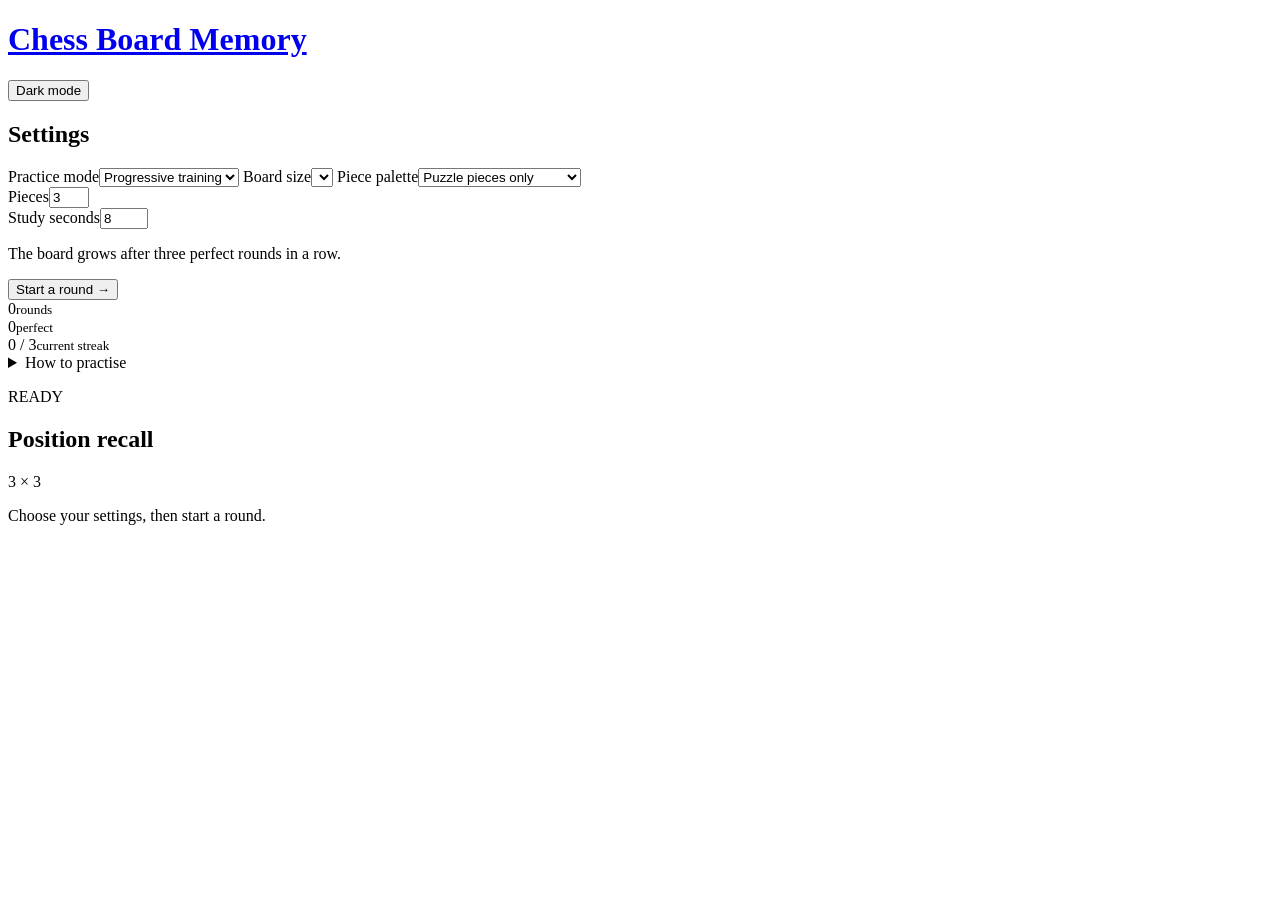
==== static/index.html @ f4ba7675 "Basic memory puzzle works" ====
<!doctype html>
<html lang="en">
<head>
  <meta charset="utf-8">
  <meta name="viewport" content="width=device-width, initial-scale=1">
  <title>Chess Board Memory</title>
  <link rel="icon" href="/favicon.svg" type="image/svg+xml">
  <link rel="stylesheet" href="/style.css">
  <script src="/app.js" defer></script>
</head>
<body>
  <header><h1><a class="brand" href="/">Chess Board Memory</a></h1><button id="theme-toggle" type="button">Dark mode</button></header>
  <main>
    <div class="workspace">
      <aside class="card settings">
        <h2>Settings</h2>
        <form id="settings">
          <label for="mode">Practice mode</label><select id="mode"><option value="progressive">Progressive training</option><option value="fixed">Fixed board size</option></select>
          <label for="size">Board size</label><select id="size"></select>
          <label for="palette">Piece palette</label><select id="palette"><option value="puzzle">Puzzle pieces only</option><option value="all">All pieces · both colours</option></select>
          <div class="two-fields"><div><label for="count">Pieces</label><input id="count" type="number" min="1" max="9" value="3" required></div><div><label for="seconds">Study seconds</label><input id="seconds" type="number" min="2" max="60" value="8" required></div></div>
          <p id="mode-help" class="muted">The board grows after three perfect rounds in a row.</p>
          <button id="start" class="primary" type="submit">Start a round <span aria-hidden="true">→</span></button>
        </form>
        <div class="progress"><div><span id="rounds">0</span><small>rounds</small></div><div><span id="perfects">0</span><small>perfect</small></div><div><span id="streak">0 / 3</span><small>current streak</small></div></div>
        <details><summary>How to practise</summary><p>Study the position, then rebuild it on the empty board. Drag pieces from the tray, or select a piece and tap a square. Use Tab and Enter for keyboard placement.</p><p>Select a placed piece to move it. Use “Return selected” or Delete to put it back in the tray. Pieces are identified by colour and type.</p><p>These are memory patterns, so positions do not have to be legal chess positions.</p></details>
      </aside>
      <section class="card play" aria-label="Memory exercise">
        <div class="play-heading"><div><p class="eyebrow" id="phase">READY</p><h2 id="instruction">Position recall</h2></div><span id="badge" class="badge">3 × 3</span></div>
        <div class="timer-track"><div id="timer-bar"></div></div>
        <div class="board-wrap"><div id="board" class="board" role="group" aria-label="Chess board"></div></div>
        <p id="status" role="status" aria-live="polite">Choose your settings, then start a round.</p>
        <div id="tray" class="tray" role="group" aria-label="Pieces to place"></div>
        <div class="actions"><button id="hide" hidden>I'm ready — hide the pieces</button><button id="remove" hidden>Return selected</button><button id="clear" hidden>Clear board</button><button id="check" class="primary" hidden>Check my board</button><button id="compare" hidden>Show original</button><button id="next" class="primary" hidden>Next round →</button></div>
      </section>
    </div>
  </main>
</body>
</html>
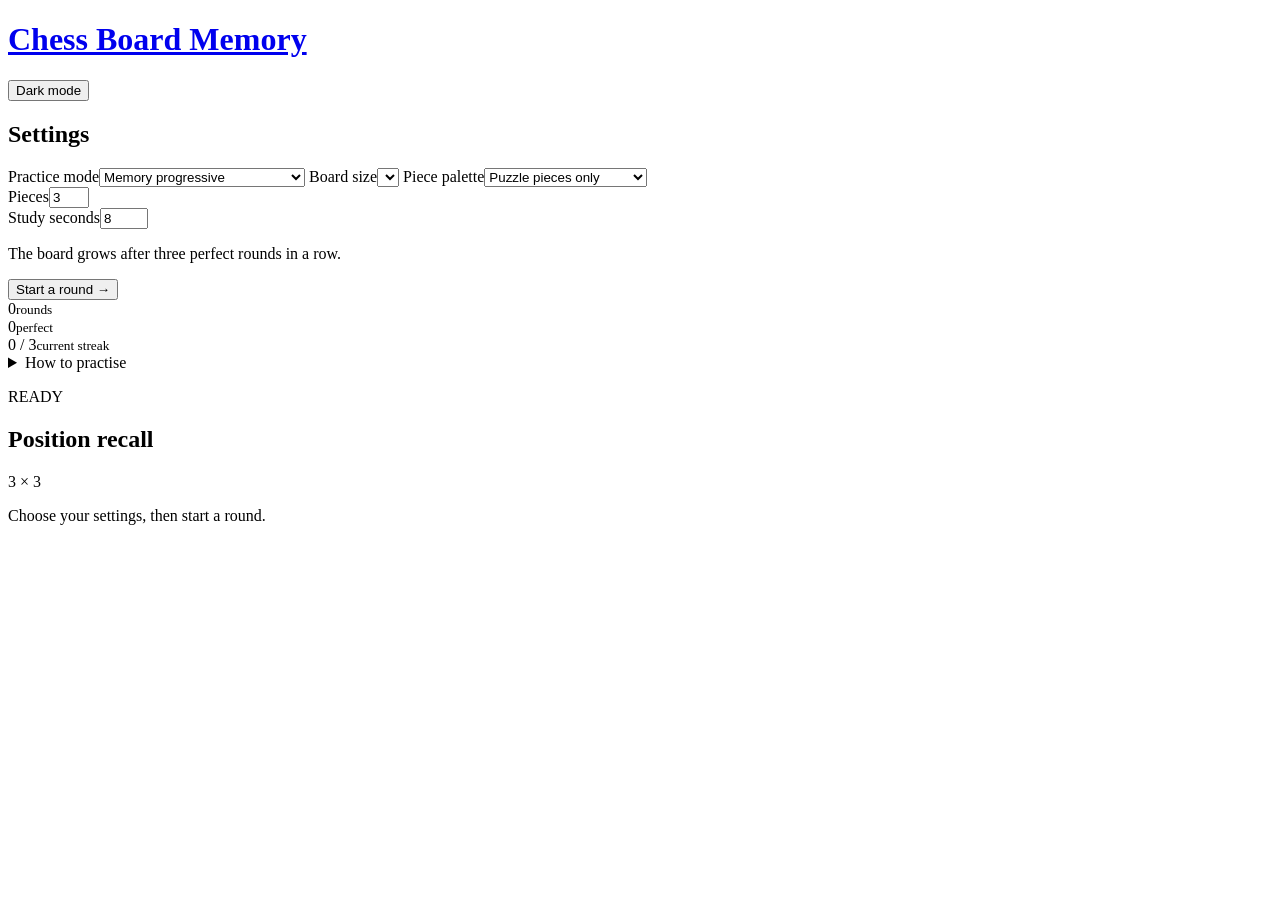
==== commit cda05e9b: "Threat games" ====
--- a/static/index.html
+++ b/static/index.html
@@ -15,7 +15,7 @@
       <aside class="card settings">
         <h2>Settings</h2>
         <form id="settings">
-          <label for="mode">Practice mode</label><select id="mode"><option value="progressive">Progressive training</option><option value="fixed">Fixed board size</option></select>
+          <label for="mode">Practice mode</label><select id="mode"><option value="memory_progressive">Memory progressive</option><option value="memory_fixed">Memory fixed board</option><option value="threats_progressive">Threats progressive</option><option value="threats_fixed">Threats fixed</option><option value="random_progressive">Random questions progressive</option><option value="random_fixed">Random questions fixed</option></select>
           <label for="size">Board size</label><select id="size"></select>
           <label for="palette">Piece palette</label><select id="palette"><option value="puzzle">Puzzle pieces only</option><option value="all">All pieces · both colours</option></select>
           <div class="two-fields"><div><label for="count">Pieces</label><input id="count" type="number" min="1" max="9" value="3" required></div><div><label for="seconds">Study seconds</label><input id="seconds" type="number" min="2" max="60" value="8" required></div></div>
@@ -23,15 +23,16 @@
           <button id="start" class="primary" type="submit">Start a round <span aria-hidden="true">→</span></button>
         </form>
         <div class="progress"><div><span id="rounds">0</span><small>rounds</small></div><div><span id="perfects">0</span><small>perfect</small></div><div><span id="streak">0 / 3</span><small>current streak</small></div></div>
-        <details><summary>How to practise</summary><p>Study the position, then rebuild it on the empty board. Drag pieces from the tray, or select a piece and tap a square. Use Tab and Enter for keyboard placement.</p><p>Select a placed piece to move it. Use “Return selected” or Delete to put it back in the tray. Pieces are identified by colour and type.</p><p>These are memory patterns, so positions do not have to be legal chess positions.</p></details>
+        <details><summary>How to practise</summary><p>Remember the whole position. The question appears only after the pieces disappear. Rebuild the position or mark its threats, as asked. Drag from the tray, or select a piece or symbol and tap a square. Use Tab and Enter for keyboard placement.</p><p>Tap with the same symbol to remove a mark; use a different symbol to change it. For two-colour questions: red X means threatened by White, blue circle means threatened by Black. Each puzzle has at least one answer.</p><p>White pawns attack towards higher ranks; Black towards lower ranks. Don't mark defended pieces of the attacker's own colour.</p><p>For memory answers, select a placed piece to move it. “Return selected” or Delete puts it back in the tray.</p><p>These are practice patterns, so positions do not have to be legal chess positions. Pinned pieces still count as attacking.</p></details>
       </aside>
       <section class="card play" aria-label="Memory exercise">
         <div class="play-heading"><div><p class="eyebrow" id="phase">READY</p><h2 id="instruction">Position recall</h2></div><span id="badge" class="badge">3 × 3</span></div>
+        <p id="question-prompt" class="question-prompt" hidden></p><p id="question-note" class="muted" hidden></p>
         <div class="timer-track"><div id="timer-bar"></div></div>
         <div class="board-wrap"><div id="board" class="board" role="group" aria-label="Chess board"></div></div>
         <p id="status" role="status" aria-live="polite">Choose your settings, then start a round.</p>
         <div id="tray" class="tray" role="group" aria-label="Pieces to place"></div>
-        <div class="actions"><button id="hide" hidden>I'm ready — hide the pieces</button><button id="remove" hidden>Return selected</button><button id="clear" hidden>Clear board</button><button id="check" class="primary" hidden>Check my board</button><button id="compare" hidden>Show original</button><button id="next" class="primary" hidden>Next round →</button></div>
+        <div class="actions"><button id="hide" hidden>I'm ready — hide the pieces</button><button id="reveal" hidden>Retry getting question</button><button id="remove" hidden>Return selected</button><button id="clear" hidden>Clear board</button><button id="check" class="primary" hidden>Check my board</button><button id="compare" hidden>Show original</button><button id="next" class="primary" hidden>Next round →</button></div>
       </section>
     </div>
   </main>
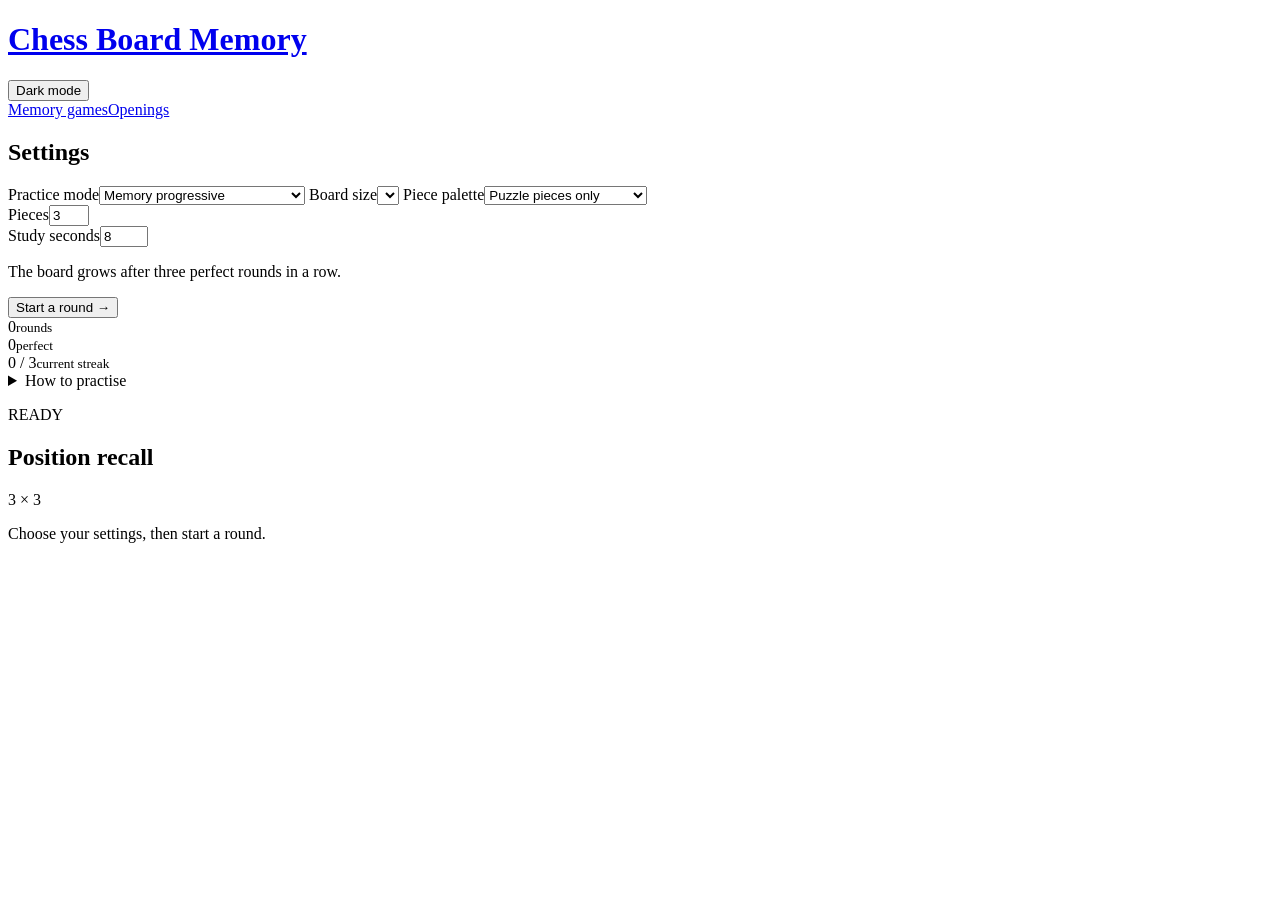
==== commit fe92ba67: "Openings practise mode" ====
--- a/static/index.html
+++ b/static/index.html
@@ -6,10 +6,12 @@
   <title>Chess Board Memory</title>
   <link rel="icon" href="/favicon.svg" type="image/svg+xml">
   <link rel="stylesheet" href="/style.css">
+  <script src="/board-ui.js" defer></script>
   <script src="/app.js" defer></script>
 </head>
 <body>
   <header><h1><a class="brand" href="/">Chess Board Memory</a></h1><button id="theme-toggle" type="button">Dark mode</button></header>
+  <nav class="page-nav" aria-label="Practice pages"><a href="/" aria-current="page">Memory games</a><a href="/openings">Openings</a></nav>
   <main>
     <div class="workspace">
       <aside class="card settings">
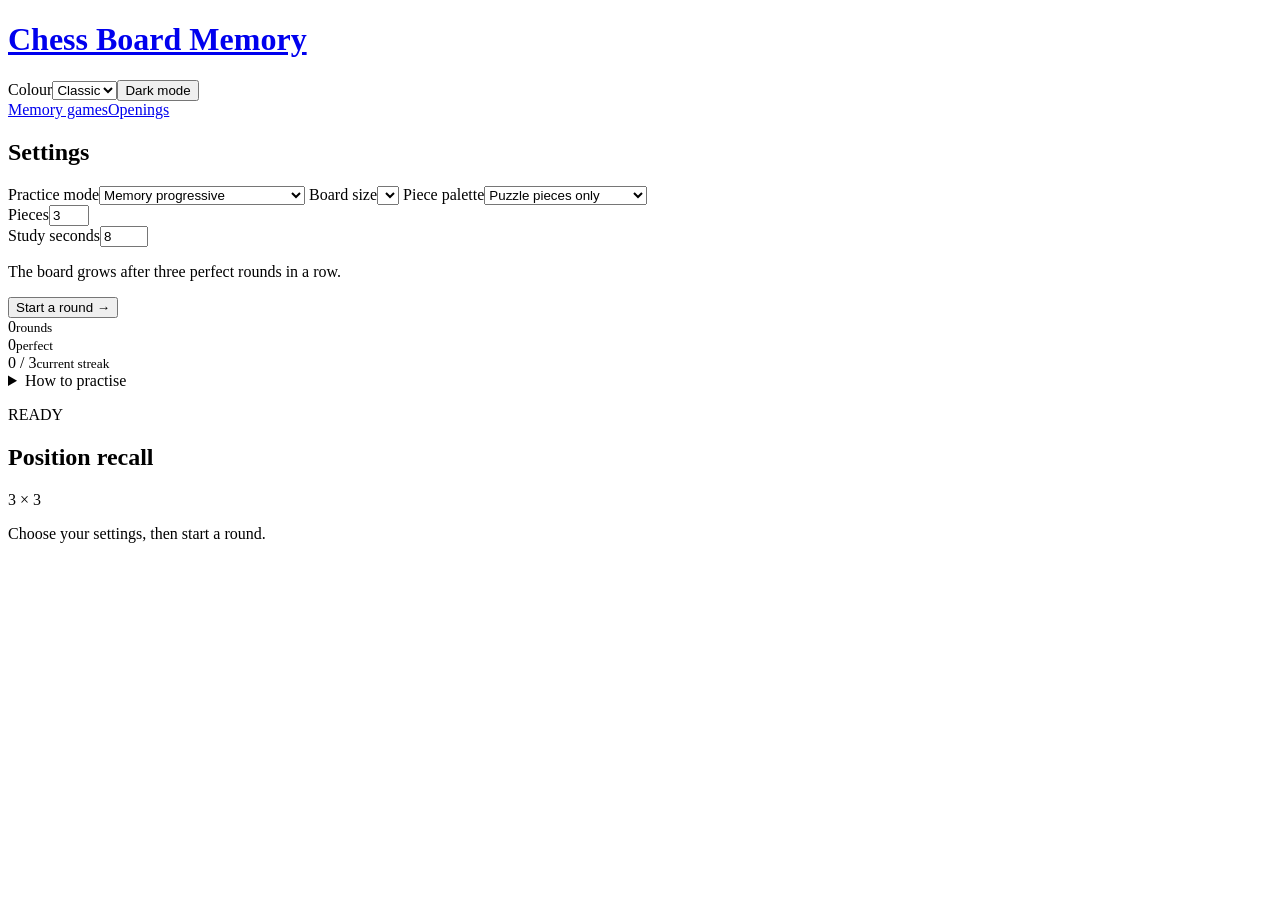
==== commit 09a6885f: "Themes" ====
--- a/static/index.html
+++ b/static/index.html
@@ -10,7 +10,7 @@
   <script src="/app.js" defer></script>
 </head>
 <body>
-  <header><h1><a class="brand" href="/">Chess Board Memory</a></h1><button id="theme-toggle" type="button">Dark mode</button></header>
+  <header><h1><a class="brand" href="/">Chess Board Memory</a></h1><div class="theme-controls"><label for="theme-palette">Colour</label><select id="theme-palette"><option value="classic">Classic</option><option value="purple">Purple</option><option value="bw">B&amp;W</option><option value="blue">Blue</option><option value="metal">Metal</option><option value="glass">Glass</option><option value="wood">Wood</option></select><button id="theme-toggle" type="button">Dark mode</button></div></header>
   <nav class="page-nav" aria-label="Practice pages"><a href="/" aria-current="page">Memory games</a><a href="/openings">Openings</a></nav>
   <main>
     <div class="workspace">
